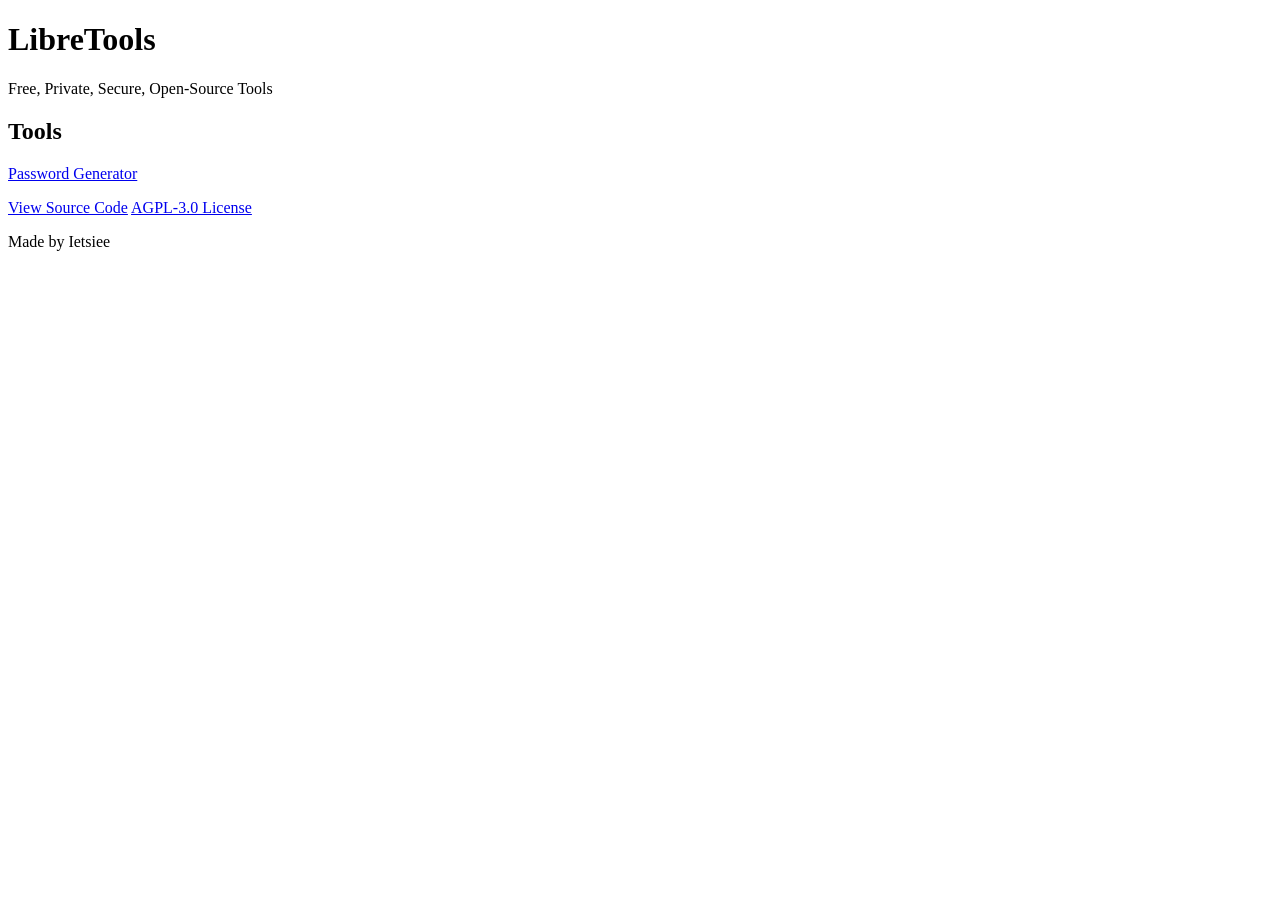
==== index.html @ be1870b5 "Initial commit" ====
<!DOCTYPE html>
<html lang="en">
<head>
    <meta charset="UTF-8">
    <meta name="viewport" content="width=device-width, initial-scale=1.0">
    <meta name="description" content="LibreTools - Free, Private, Secure, Open-Source Tools">
    <title>LibreTools - Free, Private, Secure, Open-Source Tools</title>
</head>
<body>

    <h1>LibreTools</h1>

    <p>Free, Private, Secure, Open-Source Tools</p>

    <h2>Tools</h2>

    <a href="password-generator.html">Password Generator</a>

    <footer>
        <p>
            <a href="https://github.com/Ietsiee/LibreTools">View Source Code</a>
            <a href="LICENSE">AGPL-3.0 License</a>
        </p>

        <p>Made by Ietsiee</p>
    </footer>

</body>
</html>
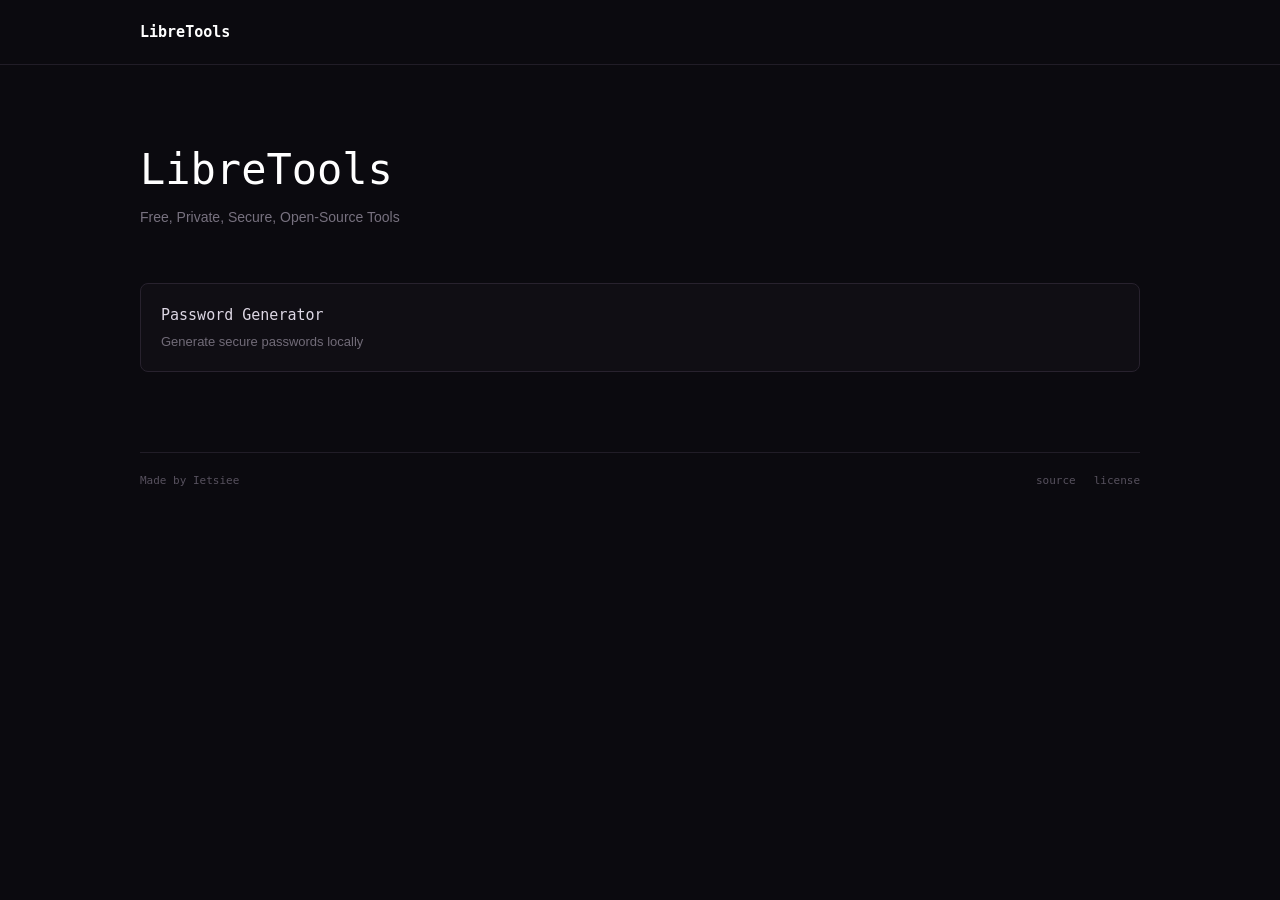
==== commit 5d3ddaeb: "Added style.css" ====
--- a/index.html
+++ b/index.html
@@ -4,25 +4,46 @@
     <meta charset="UTF-8">
     <meta name="viewport" content="width=device-width, initial-scale=1.0">
     <meta name="description" content="LibreTools - Free, Private, Secure, Open-Source Tools">
-    <title>LibreTools - Free, Private, Secure, Open-Source Tools</title>
+    <title>LibreTools</title>
+
+    <link rel="stylesheet" href="style.css">
 </head>
+
 <body>
 
-    <h1>LibreTools</h1>
+    <header>
+        <div class="header-content">
+            <a href="index.html" class="logo">LibreTools</a>
+        </div>
+    </header>
 
-    <p>Free, Private, Secure, Open-Source Tools</p>
+    <main>
 
-    <h2>Tools</h2>
+        <section class="intro">
+            <h1>LibreTools</h1>
+            <p>Free, Private, Secure, Open-Source Tools</p>
+        </section>
 
-    <a href="password-generator.html">Password Generator</a>
+        <section class="tools">
+
+            <a href="password-generator.html" class="tool">
+                <span class="tool-name">Password Generator</span>
+                <span class="tool-description">
+                    Generate secure passwords locally
+                </span>
+            </a>
+
+        </section>
+
+    </main>
 
     <footer>
-        <p>
-            <a href="https://github.com/Ietsiee/LibreTools">View Source Code</a>
-            <a href="LICENSE">AGPL-3.0 License</a>
-        </p>
+        <span>Made by Ietsiee</span>
 
-        <p>Made by Ietsiee</p>
+        <div class="footer-links">
+            <a href="https://github.com/Ietsiee/LibreTools">source</a>
+            <a href="https://github.com/Ietsiee/LibreTools/blob/main/LICENSE">license</a>
+        </div>
     </footer>
 
 </body>
--- a/style.css
+++ b/style.css
@@ -0,0 +1,292 @@
+* {
+    box-sizing: border-box;
+    margin: 0;
+    padding: 0;
+}
+
+body {
+    min-height: 100vh;
+    background: #0b0a0f;
+    color: #d8d3df;
+    font-family: Arial, Helvetica, sans-serif;
+    font-size: 14px;
+    line-height: 1.5;
+}
+
+a {
+    color: inherit;
+    text-decoration: none;
+}
+
+header {
+    border-bottom: 1px solid #211d27;
+}
+
+.header-content,
+main,
+footer {
+    width: min(1000px, calc(100% - 32px));
+    margin: 0 auto;
+}
+
+.header-content {
+    height: 64px;
+    display: flex;
+    align-items: center;
+}
+
+.logo {
+    color: #ffffff;
+    font-family: monospace;
+    font-size: 15px;
+    font-weight: bold;
+}
+
+.intro {
+    padding: 80px 0 55px;
+}
+
+.intro h1 {
+    color: #ffffff;
+    font-family: monospace;
+    font-size: 42px;
+    font-weight: normal;
+    line-height: 1.2;
+}
+
+.intro p {
+    margin-top: 12px;
+    color: #77717f;
+}
+
+.tools {
+    padding-bottom: 80px;
+}
+
+.tool {
+    display: block;
+    padding: 20px;
+    background: #100e14;
+    border: 1px solid #28222e;
+    border-radius: 8px;
+    transition: background 0.15s ease, border-color 0.15s ease;
+}
+
+.tool:hover {
+    background: #130f18;
+    border-color: #60427a;
+}
+
+.tool-name {
+    display: block;
+    color: #ddd7e4;
+    font-family: monospace;
+    font-size: 15px;
+}
+
+.tool-description {
+    display: block;
+    margin-top: 5px;
+    color: #716b78;
+    font-size: 13px;
+}
+
+.generator {
+    max-width: 650px;
+    padding-bottom: 80px;
+}
+
+.option {
+    display: flex;
+    align-items: center;
+    justify-content: space-between;
+    padding: 18px 20px;
+    background: #100e14;
+    border: 1px solid #28222e;
+    border-radius: 8px;
+}
+
+.option label {
+    color: #d8d3df;
+    font-family: monospace;
+}
+
+.option input {
+    width: 80px;
+    padding: 8px 10px;
+    background: #0b0a0f;
+    color: #ffffff;
+    border: 1px solid #28222e;
+    border-radius: 5px;
+    font-family: monospace;
+    font-size: 13px;
+    outline: none;
+}
+
+.option input:focus {
+    border-color: #60427a;
+}
+
+.options {
+    margin-top: 12px;
+    display: grid;
+    grid-template-columns: 1fr 1fr;
+    overflow: hidden;
+    border: 1px solid #28222e;
+    border-radius: 8px;
+}
+
+.checkbox {
+    display: flex;
+    align-items: center;
+    gap: 10px;
+    padding: 15px 18px;
+    background: #100e14;
+    color: #77717f;
+    font-family: monospace;
+    font-size: 13px;
+    border-bottom: 1px solid #28222e;
+}
+
+.checkbox:nth-child(odd) {
+    border-right: 1px solid #28222e;
+}
+
+.checkbox:nth-child(3),
+.checkbox:nth-child(4) {
+    border-bottom: 0;
+}
+
+.checkbox input {
+    width: 14px;
+    height: 14px;
+    margin: 0;
+    accent-color: #80609a;
+}
+
+.generator > button {
+    width: 100%;
+    margin-top: 12px;
+    padding: 12px 18px;
+    background: #60427a;
+    color: #ffffff;
+    border: 1px solid #60427a;
+    border-radius: 6px;
+    font-family: monospace;
+    font-size: 13px;
+    cursor: pointer;
+    transition: background 0.15s ease, border-color 0.15s ease;
+}
+
+.generator > button:hover {
+    background: #704b8e;
+    border-color: #704b8e;
+}
+
+.result {
+    display: flex;
+    gap: 8px;
+    margin-top: 12px;
+}
+
+.result input {
+    min-width: 0;
+    flex: 1;
+    padding: 12px 14px;
+    background: #0b0a0f;
+    color: #d8d3df;
+    border: 1px solid #28222e;
+    border-radius: 6px;
+    font-family: monospace;
+    font-size: 13px;
+    outline: none;
+}
+
+.result button {
+    padding: 12px 18px;
+    background: #100e14;
+    color: #a995b7;
+    border: 1px solid #28222e;
+    border-radius: 6px;
+    font-family: monospace;
+    font-size: 13px;
+    cursor: pointer;
+    transition: color 0.15s ease, border-color 0.15s ease;
+}
+
+.result button:hover {
+    color: #ffffff;
+    border-color: #60427a;
+}
+
+footer {
+    display: flex;
+    align-items: center;
+    justify-content: space-between;
+    gap: 20px;
+    padding: 20px 0;
+    border-top: 1px solid #211d27;
+    color: #57515e;
+    font-family: monospace;
+    font-size: 11px;
+}
+
+.footer-links {
+    display: flex;
+    gap: 18px;
+}
+
+.footer-links a:hover {
+    color: #b99bd7;
+}
+
+@media (max-width: 600px) {
+    .header-content,
+    main,
+    footer {
+        width: calc(100% - 28px);
+    }
+
+    .intro {
+        padding: 60px 0 40px;
+    }
+
+    .intro h1 {
+        font-size: 32px;
+    }
+
+    .tool {
+        padding: 18px 16px;
+    }
+
+    .generator {
+        padding-bottom: 60px;
+    }
+
+    .options {
+        grid-template-columns: 1fr;
+    }
+
+    .checkbox {
+        border-right: 0 !important;
+        border-bottom: 1px solid #28222e !important;
+    }
+
+    .checkbox:last-child {
+        border-bottom: 0 !important;
+    }
+
+    .result {
+        flex-direction: column;
+    }
+
+    .result button {
+        width: 100%;
+    }
+
+    footer {
+        align-items: flex-start;
+        flex-direction: column;
+        gap: 8px;
+    }
+}
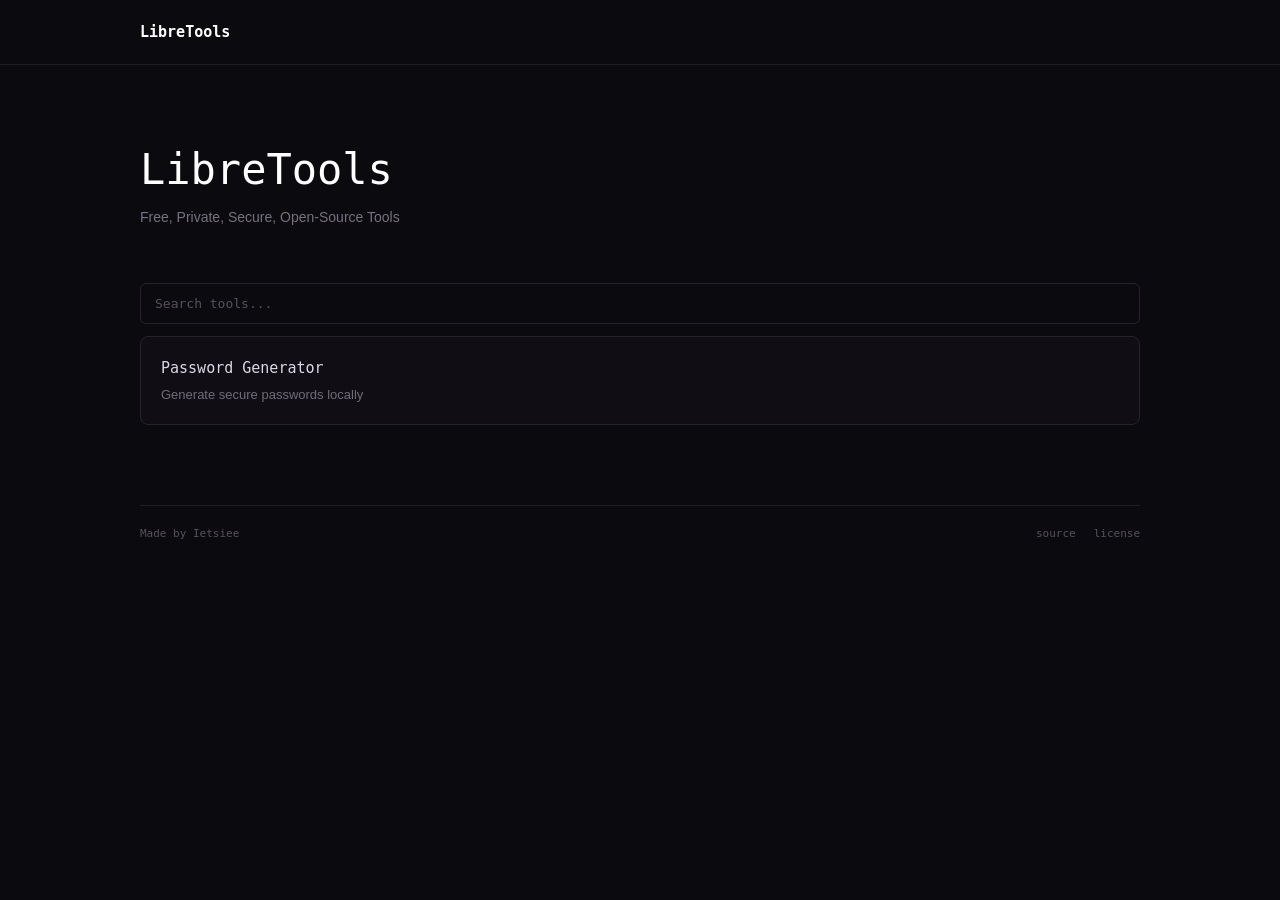
==== commit e05201aa: "Added search for tools" ====
--- a/index.html
+++ b/index.html
@@ -1,50 +1,61 @@
-<!DOCTYPE html>
-<html lang="en">
+<!DOCTYPE html><html lang="en">
 <head>
     <meta charset="UTF-8">
     <meta name="viewport" content="width=device-width, initial-scale=1.0">
     <meta name="description" content="LibreTools - Free, Private, Secure, Open-Source Tools">
-    <title>LibreTools</title>
+    <title>LibreTools</title><link rel="stylesheet" href="style.css">
 
-    <link rel="stylesheet" href="style.css">
-</head>
+</head><body><header>
+    <div class="header-content">
+        <a href="index.html" class="logo">LibreTools</a>
+    </div>
+</header>
 
-<body>
+<main>
 
-    <header>
-        <div class="header-content">
-            <a href="index.html" class="logo">LibreTools</a>
-        </div>
-    </header>
+    <section class="intro">
+        <h1>LibreTools</h1>
+        <p>Free, Private, Secure, Open-Source Tools</p>
+    </section>
 
-    <main>
+    <section class="tools">
 
-        <section class="intro">
-            <h1>LibreTools</h1>
-            <p>Free, Private, Secure, Open-Source Tools</p>
-        </section>
+        <input type="search" id="tool-search" placeholder="Search tools...">
 
-        <section class="tools">
+        <a href="password-generator.html" class="tool">
+            <span class="tool-name">Password Generator</span>
+            <span class="tool-description">
+                Generate secure passwords locally
+            </span>
+        </a>
 
-            <a href="password-generator.html" class="tool">
-                <span class="tool-name">Password Generator</span>
-                <span class="tool-description">
-                    Generate secure passwords locally
-                </span>
-            </a>
+    </section>
 
-        </section>
+</main>
 
-    </main>
+<footer>
+    <span>Made by Ietsiee</span>
 
-    <footer>
-        <span>Made by Ietsiee</span>
+    <div class="footer-links">
+        <a href="https://github.com/Ietsiee/LibreTools">source</a>
+        <a href="https://github.com/Ietsiee/LibreTools/blob/main/LICENSE">license</a>
+    </div>
+</footer>
 
-        <div class="footer-links">
-            <a href="https://github.com/Ietsiee/LibreTools">source</a>
-            <a href="https://github.com/Ietsiee/LibreTools/blob/main/LICENSE">license</a>
-        </div>
-    </footer>
+<script>
+    const search = document.getElementById("tool-search");
+    const tools = document.querySelectorAll(".tool");
+
+    search.addEventListener("input", () => {
+        const query = search.value.toLowerCase();
+
+        tools.forEach(tool => {
+            tool.style.display = tool.textContent.toLowerCase().includes(query)
+                ? ""
+                : "none";
+        });
+    });
+</script>
 
 </body>
 </html>
--- a/style.css
+++ b/style.css
@@ -290,3 +290,24 @@
         gap: 8px;
     }
 }
+
+#tool-search {
+    width: 100%;
+    margin-bottom: 12px;
+    padding: 12px 14px;
+    background: #0b0a0f;
+    color: #d8d3df;
+    border: 1px solid #28222e;
+    border-radius: 6px;
+    font-family: monospace;
+    font-size: 13px;
+    outline: none;
+}
+
+#tool-search:focus {
+    border-color: #60427a;
+}
+
+#tool-search::placeholder {
+    color: #57515e;
+}
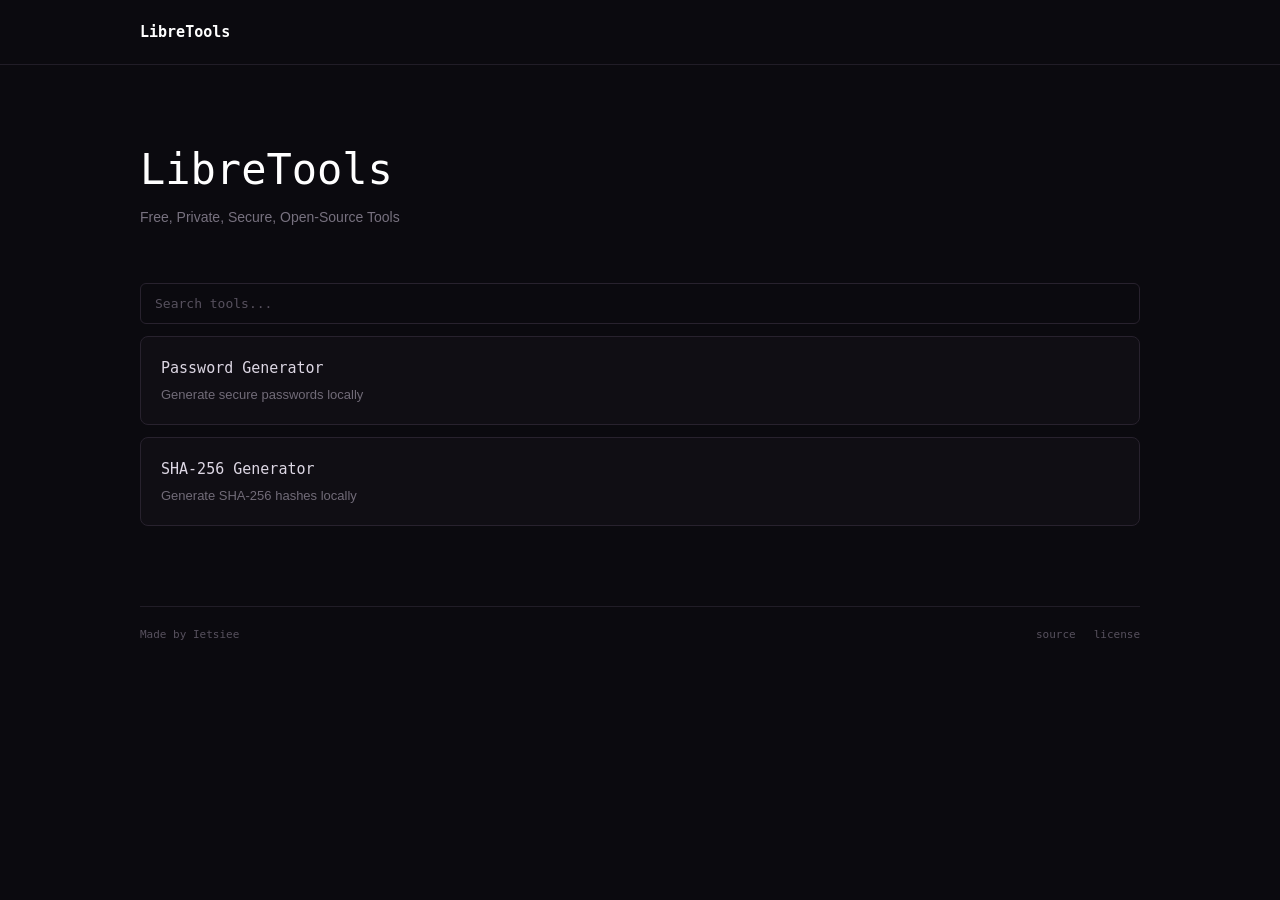
==== commit 94854b5a: "Added sha256-generator.html" ====
--- a/index.html
+++ b/index.html
@@ -1,11 +1,16 @@
-<!DOCTYPE html><html lang="en">
+<!DOCTYPE html>
+<html lang="en">
 <head>
     <meta charset="UTF-8">
     <meta name="viewport" content="width=device-width, initial-scale=1.0">
     <meta name="description" content="LibreTools - Free, Private, Secure, Open-Source Tools">
-    <title>LibreTools</title><link rel="stylesheet" href="style.css">
+    <title>LibreTools</title>
+    <link rel="stylesheet" href="style.css">
+</head>
 
-</head><body><header>
+<body>
+
+<header>
     <div class="header-content">
         <a href="index.html" class="logo">LibreTools</a>
     </div>
@@ -18,17 +23,26 @@
         <p>Free, Private, Secure, Open-Source Tools</p>
     </section>
 
-    <section class="tools">
+    <section class="search-tools">
 
-        <input type="search" id="tool-search" placeholder="Search tools...">
+        <input
+            class="field"
+            type="search"
+            id="tool-search"
+            placeholder="Search tools..."
+        >
 
-        <a href="password-generator.html" class="tool">
+        <a href="tools/password-generator.html" class="tool">
             <span class="tool-name">Password Generator</span>
-            <span class="tool-description">
-                Generate secure passwords locally
+            <span class="tool-description">Generate secure passwords locally
             </span>
         </a>
 
+        <a href="tools/sha256-generator.html" class="tool">
+            <span class="tool-name">SHA-256 Generator</span>
+            <span class="tool-description">Generate SHA-256 hashes locally</span>
+        </a>
+        
     </section>
 
 </main>
--- a/style.css
+++ b/style.css
@@ -59,8 +59,39 @@
     color: #77717f;
 }
 
-.tools {
+.search-tools {
     padding-bottom: 80px;
+}
+
+.field {
+    width: 100%;
+    padding: 12px 14px;
+    background: #0b0a0f;
+    color: #d8d3df;
+    border: 1px solid #28222e;
+    border-radius: 6px;
+    font-family: monospace;
+    font-size: 13px;
+    outline: none;
+    transition: border-color 0.15s ease;
+}
+
+.field::placeholder {
+    color: #57515e;
+}
+
+.field:focus {
+    border-color: #60427a;
+}
+
+textarea.field {
+    min-height: 120px;
+    display: block;
+    resize: vertical;
+}
+
+#tool-search {
+    margin-bottom: 12px;
 }
 
 .tool {
@@ -77,6 +108,10 @@
     border-color: #60427a;
 }
 
+.tool + .tool {
+    margin-top: 12px;
+}
+
 .tool-name {
     display: block;
     color: #ddd7e4;
@@ -111,20 +146,11 @@
     font-family: monospace;
 }
 
-.option input {
+.option .field {
     width: 80px;
     padding: 8px 10px;
-    background: #0b0a0f;
-    color: #ffffff;
-    border: 1px solid #28222e;
+    color: #ffffff;
     border-radius: 5px;
-    font-family: monospace;
-    font-size: 13px;
-    outline: none;
-}
-
-.option input:focus {
-    border-color: #60427a;
 }
 
 .options {
@@ -189,17 +215,9 @@
     margin-top: 12px;
 }
 
-.result input {
+.result .field {
     min-width: 0;
     flex: 1;
-    padding: 12px 14px;
-    background: #0b0a0f;
-    color: #d8d3df;
-    border: 1px solid #28222e;
-    border-radius: 6px;
-    font-family: monospace;
-    font-size: 13px;
-    outline: none;
 }
 
 .result button {
@@ -290,24 +308,3 @@
         gap: 8px;
     }
 }
-
-#tool-search {
-    width: 100%;
-    margin-bottom: 12px;
-    padding: 12px 14px;
-    background: #0b0a0f;
-    color: #d8d3df;
-    border: 1px solid #28222e;
-    border-radius: 6px;
-    font-family: monospace;
-    font-size: 13px;
-    outline: none;
-}
-
-#tool-search:focus {
-    border-color: #60427a;
-}
-
-#tool-search::placeholder {
-    color: #57515e;
-}
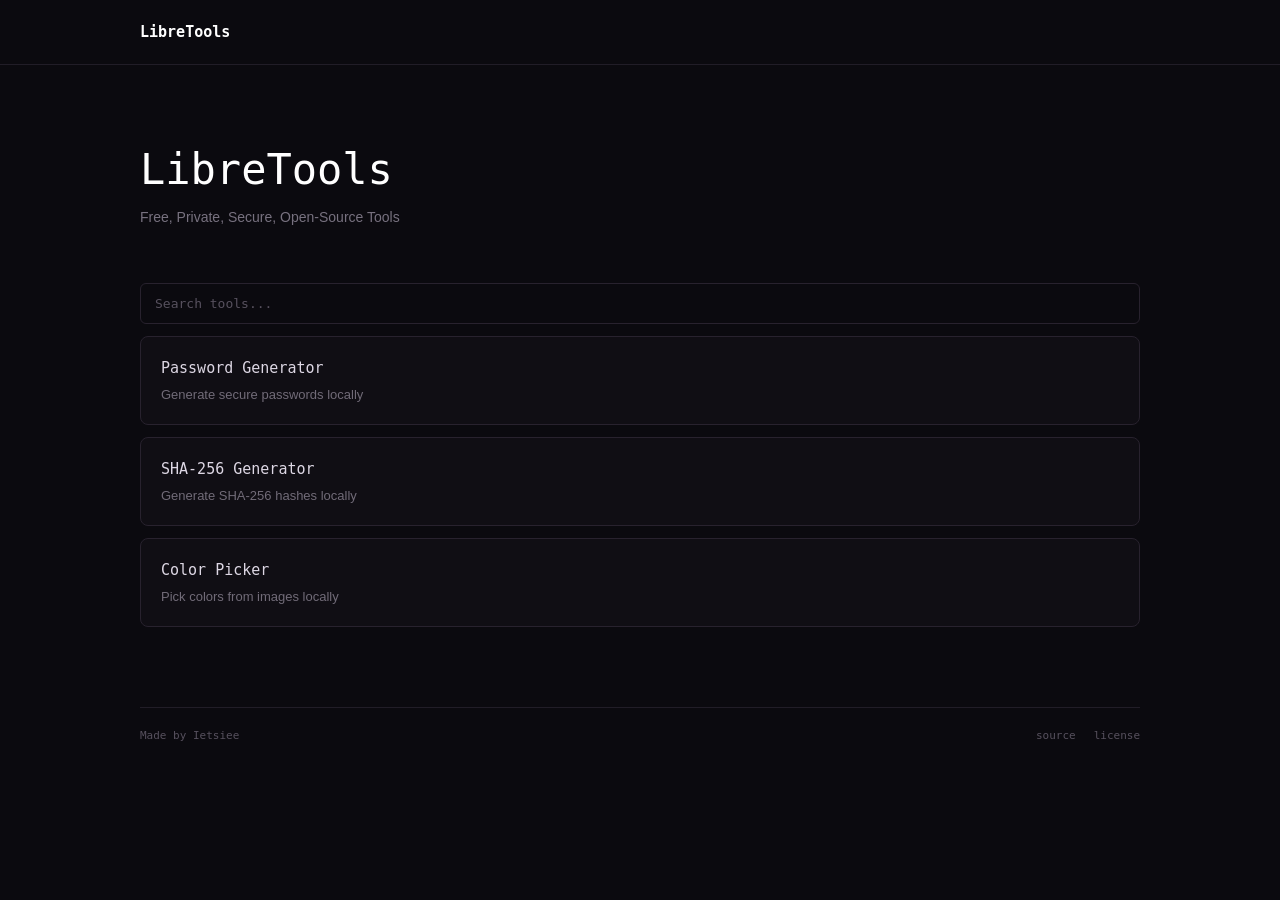
==== commit 2fabf200: "Update index.html" ====
--- a/index.html
+++ b/index.html
@@ -43,6 +43,11 @@
             <span class="tool-description">Generate SHA-256 hashes locally</span>
         </a>
         
+        <a href="tools/color-picker.html" class="tool">
+            <span class="tool-name">Color Picker</span>
+            <span class="tool-description">Pick colors from images locally</span>
+        </a>
+        
     </section>
 
 </main>
